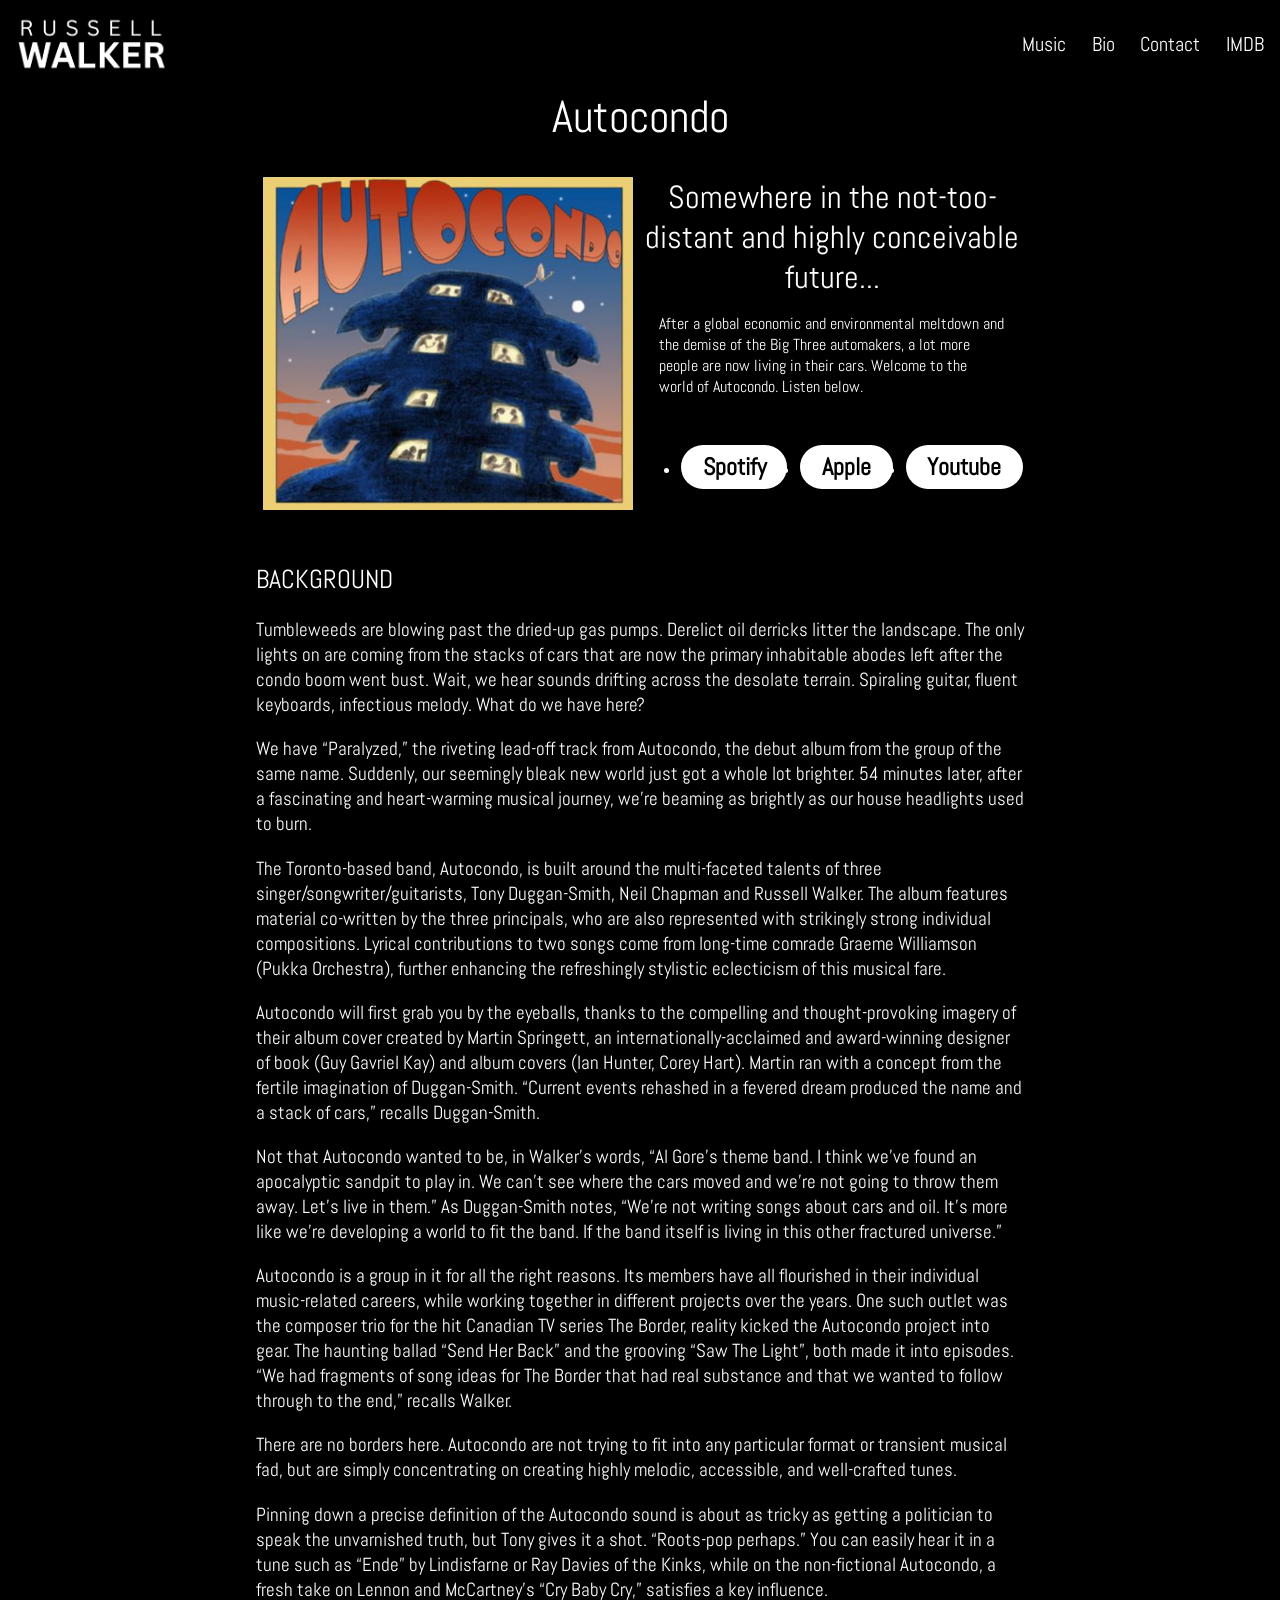
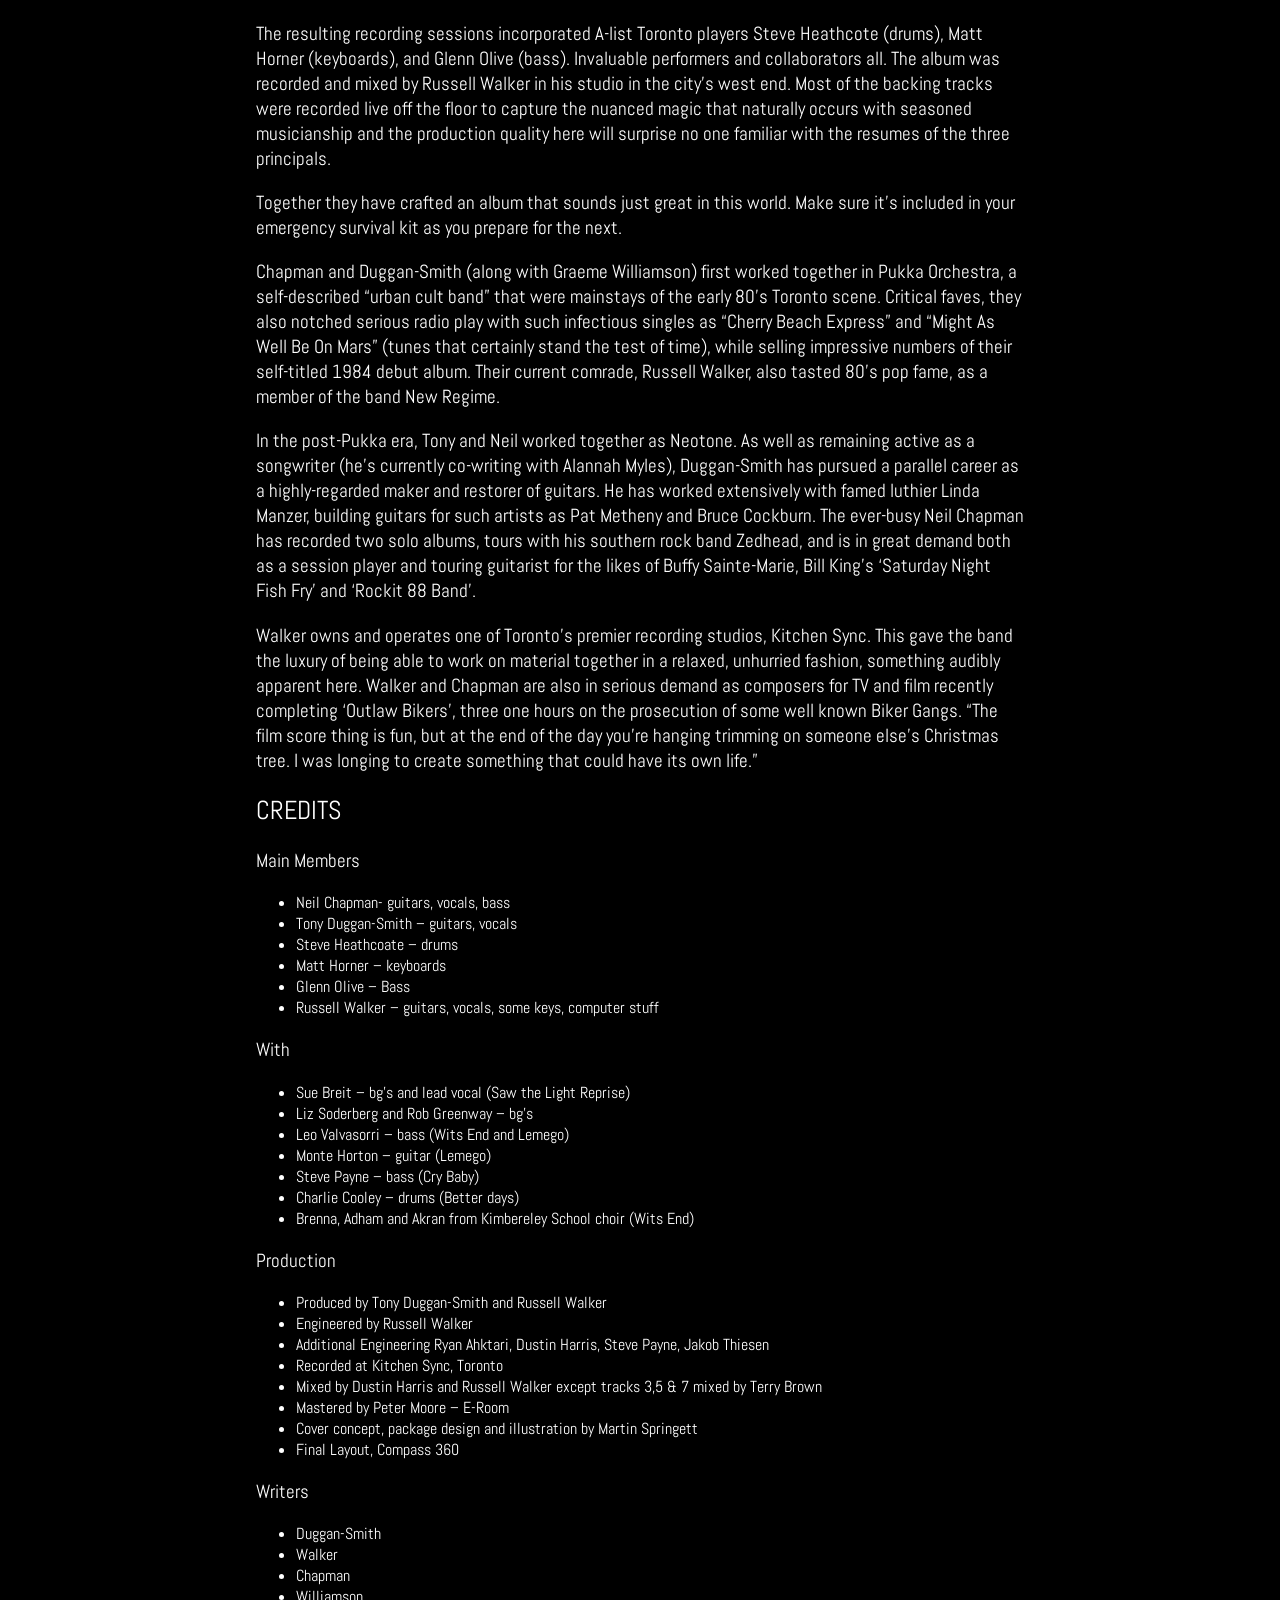
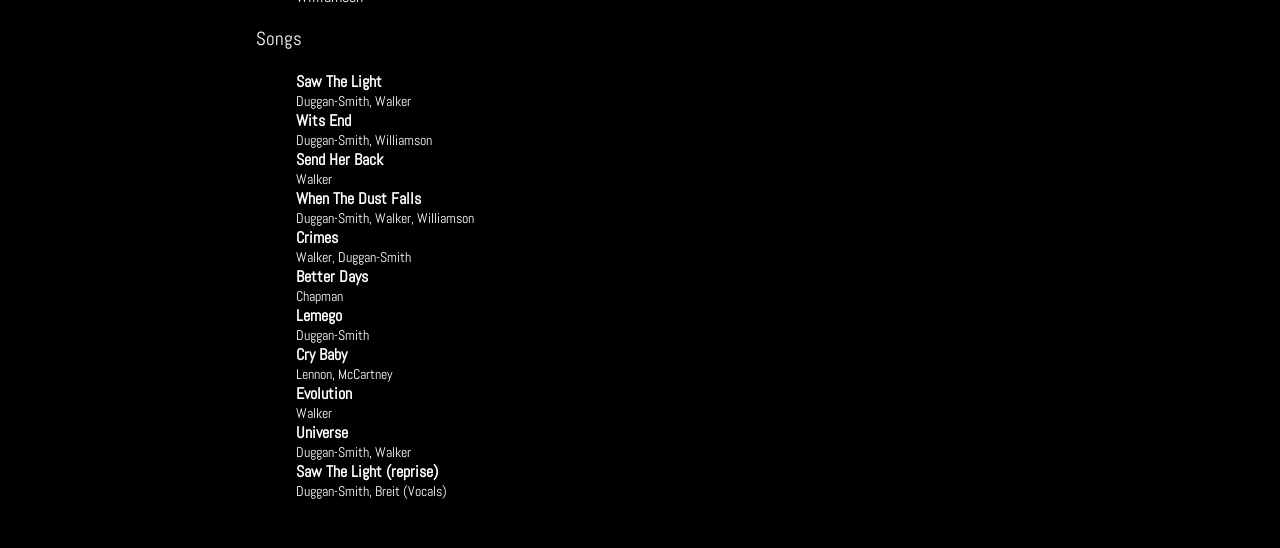
==== autocondo/index.html @ 53545d4b "Initial website implementation" ====
<!DOCTYPE html>
<html lang="en">
<head>
    <meta charset="UTF-8">
    <meta name="viewport" content="width=device-width, initial-scale=1.0">

    <title>Autocondo | Russell Walker</title>

    <link href="https://fonts.googleapis.com/css2?family=Abel&display=swap" rel="stylesheet">
    <link rel="stylesheet" href="./styles.css">
</head>

<body>
    <a class="skip-link" href="#main-content">Skip to main content</a>
    <header>
        <a href="../index.html">
        <img src="../media/images/russell_logo.png" alt="Russell Walker">
        </a>
        <nav>
            <ul>
                <li><a href="../index.html#music">Music</a></li>
                <li><a href="../index.html#bio">Bio</a></li>
                <li><a href="../index.html#contact">Contact</a></li>
                <li><a href="https://www.imdb.com/name/nm0908184/">IMDB</a></li>
            </ul>
        </nav>
    </header>

    <main id="main-content" tabindex="-1">
        <h1>Autocondo</h1>
        <section class="hero">
            <img src="../media/images/autocondo.png" alt="">
            <div class="hero-text">
                <h2>Somewhere in the not-too-distant and highly conceivable future...</h2>
                <p>After a global economic and environmental meltdown and the demise of the Big 
                   Three automakers, a lot more people are now living in their cars. Welcome to 
                   the world of Autocondo. Listen below.</p>
            
                <ul class="social-links">
                    <li><a href="https://open.spotify.com/artist/1VASIGfXllUAtYrJ89UW1N">Spotify</a></li>
                    <li><a href="https://music.apple.com/ca/artist/autocondo/295886197">Apple</a></li>
                    <li><a href="https://www.youtube.com/channel/UC-rkwxSqANpYwhd_JVwvIKQ">Youtube</a></li>
                </ul>
            </div>  
        </section>

        <section class="about">
            <h2>BACKGROUND</h2>
            <p>Tumbleweeds are blowing past the dried-up gas pumps. Derelict oil derricks litter the landscape. 
               The only lights on are coming from the stacks of cars that are now the primary inhabitable abodes 
               left after the condo boom went bust. Wait, we hear sounds drifting across the desolate terrain. 
               Spiraling guitar, fluent keyboards, infectious melody. What do we have here?</p>
            <p>We have “Paralyzed,” the riveting lead-off track from Autocondo, the debut album from the group of 
               the same name. Suddenly, our seemingly bleak new world just got a whole lot brighter. 54 minutes later, 
               after a fascinating and heart-warming musical journey, we’re beaming as brightly as our house headlights 
               used to burn.</p>
            <p>The Toronto-based band, Autocondo, is built around the multi-faceted talents of three singer/songwriter/guitarists, 
               Tony Duggan-Smith, Neil Chapman and Russell Walker. The album features material co-written by the three principals, 
               who are also represented with strikingly strong individual compositions. Lyrical contributions to two songs come from 
               long-time comrade Graeme Williamson (Pukka Orchestra), further enhancing the refreshingly stylistic eclecticism of this 
               musical fare.</p>
            <p>Autocondo will first grab you by the eyeballs, thanks to the compelling and thought-provoking imagery of their album 
               cover created by Martin Springett, an internationally-acclaimed and award-winning designer of book (Guy Gavriel Kay) 
               and album covers (Ian Hunter, Corey Hart). Martin ran with a concept from the fertile imagination of Duggan-Smith. 
               “Current events rehashed in a fevered dream produced the name and a stack of cars,” recalls Duggan-Smith.</p>
            <p>Not that Autocondo wanted to be, in Walker’s words, “Al Gore’s theme band. I think we’ve found an apocalyptic sandpit 
               to play in. We can’t see where the cars moved and we’re not going to throw them away. Let’s live in them.” 
               As Duggan-Smith notes, “We’re not writing songs about cars and oil. It’s more like we’re developing a world to fit the 
               band. If the band itself is living in this other fractured universe.”</p>
            <p>Autocondo is a group in it for all the right reasons. Its members have all flourished in their individual music-related 
               careers, while working together in different projects over the years. One such outlet was the composer trio for the hit 
               Canadian TV series The Border, reality kicked the Autocondo project into gear. The haunting ballad “Send Her Back” and 
               the grooving “Saw The Light”, both made it into episodes. “We had fragments of song ideas for The Border that had real 
               substance and that we wanted to follow through to the end,” recalls Walker.</p>
            <p>There are no borders here. Autocondo are not trying to fit into any particular format or transient musical fad, 
               but are simply concentrating on creating highly melodic, accessible, and well-crafted tunes.</p>
            <p>Pinning down a precise definition of the Autocondo sound is about as tricky as getting a politician to speak the 
               unvarnished truth, but Tony gives it a shot. “Roots-pop perhaps.” You can easily hear it in a tune such as “Ende” 
               by Lindisfarne or Ray Davies of the Kinks, while on the non-fictional Autocondo, a fresh take on Lennon and McCartney’s 
               “Cry Baby Cry,” satisfies a key influence.</p>
            <p>The resulting recording sessions incorporated A-list Toronto players Steve Heathcote (drums), Matt Horner (keyboards), 
               and Glenn Olive (bass). Invaluable performers and collaborators all. The album was recorded and mixed by Russell Walker 
               in his studio in the city’s west end. Most of the backing tracks were recorded live off the floor to capture the nuanced 
               magic that naturally occurs with seasoned musicianship and the production quality here will surprise no one familiar with 
               the resumes of the three principals.</p>
            <p>Together they have crafted an album that sounds just great in this world. Make sure it’s included in your emergency 
               survival kit as you prepare for the next.</p>
            <p>Chapman and Duggan-Smith (along with Graeme Williamson) first worked together in Pukka Orchestra, a self-described 
               “urban cult band” that were mainstays of the early 80's Toronto scene. Critical faves, they also notched serious radio 
               play with such infectious singles as “Cherry Beach Express” and “Might As Well Be On Mars” (tunes that certainly stand 
               the test of time), while selling impressive numbers of their self-titled 1984 debut album. Their current comrade, 
               Russell Walker, also tasted 80's pop fame, as a member of the band New Regime.</p>
            <p>In the post-Pukka era, Tony and Neil worked together as Neotone. As well as remaining active as a songwriter (he’s currently 
               co-writing with Alannah Myles), Duggan-Smith has pursued a parallel career as a highly-regarded maker and restorer of guitars. 
               He has worked extensively with famed luthier Linda Manzer, building guitars for such artists as Pat Metheny and Bruce Cockburn. 
               The ever-busy Neil Chapman has recorded two solo albums, tours with his southern rock band Zedhead, and is in great demand both 
               as a session player and touring guitarist for the likes of Buffy Sainte-Marie, Bill King’s ‘Saturday Night Fish Fry’ and ‘Rockit 
               88 Band’.</p>
            <p>Walker owns and operates one of Toronto’s premier recording studios, Kitchen Sync. This gave the band the luxury of being able to 
               work on material together in a relaxed, unhurried fashion, something audibly apparent here. Walker and Chapman are also in serious 
               demand as composers for TV and film recently completing ‘Outlaw Bikers’, three one hours on the prosecution of some well known Biker 
               Gangs. “The film score thing is fun, but at the end of the day you’re hanging trimming on someone else’s Christmas tree. I was 
               longing to create something that could have its own life.”</p>

            <h2>CREDITS</h2>
            <h3>Main Members</h3>
            <ul>
                <li>Neil Chapman- guitars, vocals, bass</li>
                <li>Tony Duggan-Smith – guitars, vocals</li>
                <li>Steve Heathcoate – drums</li>
                <li>Matt Horner – keyboards</li>
                <li>Glenn Olive – Bass</li>
                <li>Russell Walker – guitars, vocals, some keys, computer stuff</li>
            </ul>
            <h3>With</h3>
            <ul>
                <li>Sue Breit – bg’s and lead vocal (Saw the Light Reprise)</li>
                <li>Liz Soderberg and Rob Greenway – bg’s</li>
                <li>Leo Valvasorri – bass (Wits End and Lemego)</li>
                <li>Monte Horton – guitar (Lemego)</li>
                <li>Steve Payne – bass (Cry Baby)</li>
                <li>Charlie Cooley – drums (Better days)</li>
                <li>Brenna, Adham and Akran from Kimbereley School choir (Wits End)</li>
            </ul>
            <h3>Production</h3>
            <ul>
                <li>Produced by Tony Duggan-Smith and Russell Walker</li>
                <li>Engineered by Russell Walker</li>
                <li>Additional Engineering Ryan Ahktari, Dustin Harris, Steve Payne, Jakob Thiesen</li>
                <li>Recorded at Kitchen Sync, Toronto</li>
                <li>Mixed by Dustin Harris and Russell Walker except tracks 3,5 & 7 mixed by Terry Brown</li>
                <li>Mastered by Peter Moore – E-Room</li>
                <li>Cover concept, package design and illustration by Martin Springett</li>
                <li>Final Layout, Compass 360</li>
            </ul>
            <h3>Writers</h3>
            <ul>
                <li>Duggan-Smith</li>
                <li>Walker</li>
                <li>Chapman</li>
                <li>Williamson</li>
            </ul>
            <h3>Songs</h3>
            <ul class="song-list">
                <li>
                    <strong>Saw The Light</strong>
                    <span>Duggan-Smith, Walker</span>
                </li>

                <li>
                    <strong>Wits End</strong>
                    <span>Duggan-Smith, Williamson</span>
                </li>

                <li>
                    <strong>Send Her Back</strong>
                    <span>Walker</span>
                </li>

                <li>
                    <strong>When The Dust Falls</strong>
                    <span>Duggan-Smith, Walker, Williamson</span>
                </li>

                <li>
                    <strong>Crimes</strong>
                    <span>Walker, Duggan-Smith</span>
                </li>

                <li>
                    <strong>Better Days</strong>
                    <span>Chapman</span>
                </li>

                <li>
                    <strong>Lemego</strong>
                    <span>Duggan-Smith</span>
                </li>

                <li>
                    <strong>Cry Baby</strong>
                    <span>Lennon, McCartney</span>
                </li>

                <li>
                    <strong>Evolution</strong>
                    <span>Walker</span>
                </li>

                <li>
                    <strong>Universe</strong>
                    <span>Duggan-Smith, Walker</span>
                </li>

                <li>
                    <strong>Saw The Light (reprise)</strong>
                    <span>Duggan-Smith, Breit (Vocals)</span>
                </li>
            </ul>
        </section>
    </main>
</body>
</html>
---- autocondo/styles.css ----
body {
    background-color: black;
    margin: 0;
    font-family: "Abel", sans-serif;
    color: white;
}

header {
    display: flex;
    padding: 1rem;
    align-items: center;

    position: sticky;
    top: 0;
    z-index: 1000;
}

header > a {
    margin: 0;
}

header > a img {
    height: 3.5rem;
    width: auto;
    display: block;
    margin: 0;
}

nav {
    margin-left: auto;
}

nav ul {
    display: flex;
    justify-content: space-evenly;
    gap: clamp(0.5rem, 2vw, 2rem);

    margin: 0;
    padding: 0;
}

nav li {
    list-style-type: none;
}

li a {
    color: white;
    text-decoration: none;
    font-size: clamp(1rem, 2vw, 1.25rem);
}

h1 {
    font-size: clamp(1.5rem, 3.5vw, 4rem);
    font-weight: 350;
    margin: 0;
    text-align: center;
    padding-bottom: 2rem;
}

.hero {
    width: 60%;
    margin: 0 auto;
    display: flex;
    height: clamp(20rem, 26vw, 24rem);
}

.hero h2 {
    font-size: clamp(1.5rem, 2.5vw, 3rem);
    font-weight: 350;
    margin: 0;
    text-align: center;
}

.hero-text {
    display: flex;
    flex-direction: column;
    justify-content: space-between;
}

.hero-text h2,
.hero-text p {
    margin: 0;
}

.hero-text p {
    width: 90%;
    margin: 0 auto;
    padding-top: 1rem;
    padding-bottom: 1rem;
}

.hero img {
    display: block;
    object-fit: contain;
    height: 100%;
    border-radius: 0.5rem;
}

.hero > img,
.hero-text {
    flex: 1;
    min-width: 0;
}

.social-links {
    padding-top: 1rem;
    padding-bottom: 1rem;
    display: flex;
    justify-content: center;
    gap: clamp(0.25rem, 1vw, 1rem);
    flex-wrap: wrap;
}

.social-links li a {
    display: inline-block;
    background-color: white;
    color: black;

    padding: clamp(0.3rem, 0.8vw, 0.4rem)
            clamp(0.8rem, 1.7vw, 1.7rem);

    border-radius: 9999px;

    text-decoration: none;
    font-size: clamp(1rem, 2vw, 1.5rem);
    font-weight: 600;
}

.about {
    width: 60%;
    margin: 0 auto;
    padding-top: 2rem;
    padding-bottom: 2rem;
}

.about h2 {
    font-size: clamp(1rem, 2vw, 2rem);
    font-weight: 300;
}

.about p {
    font-size: clamp(1rem, 1.5vw, 1.5rem);
    font-weight: 250;
}

.about h3 {
    font-size: clamp(1rem, 1.5vw, 1.5rem);
    font-weight: 300;
}

.about ul {
    display: flex;
    flex-direction: column;
}

.song-list li {
    display: flex;
    flex-direction: column;
}

.song-list span {
    font-size: 0.9em;
}

@media (max-width: 900px) {
    .hero {
        flex-direction: column;
        height: auto;
    }

    .hero > img,
    .hero-text {
        width: 100%;
    }
}

a {
    transition: opacity 0.2s ease;
}

a:hover {
    opacity: 0.7;
}

a:focus-visible {
    outline: 2px solid white;
    outline-offset: 4px;
}

.social-links a:hover,
.imdb-link:hover {
    opacity: 0.8;
    transform: scale(1.03);
}

.social-links a:focus-visible {
    outline: 3px solid white;
    outline-offset: 3px;
}

.skip-link {
    position: absolute;
    left: -9999px;
}

.skip-link:focus {
    left: 1rem;
    top: 1rem;
    z-index: 2000;
    background: white;
    color: black;
    padding: 0.75rem 1rem;
}
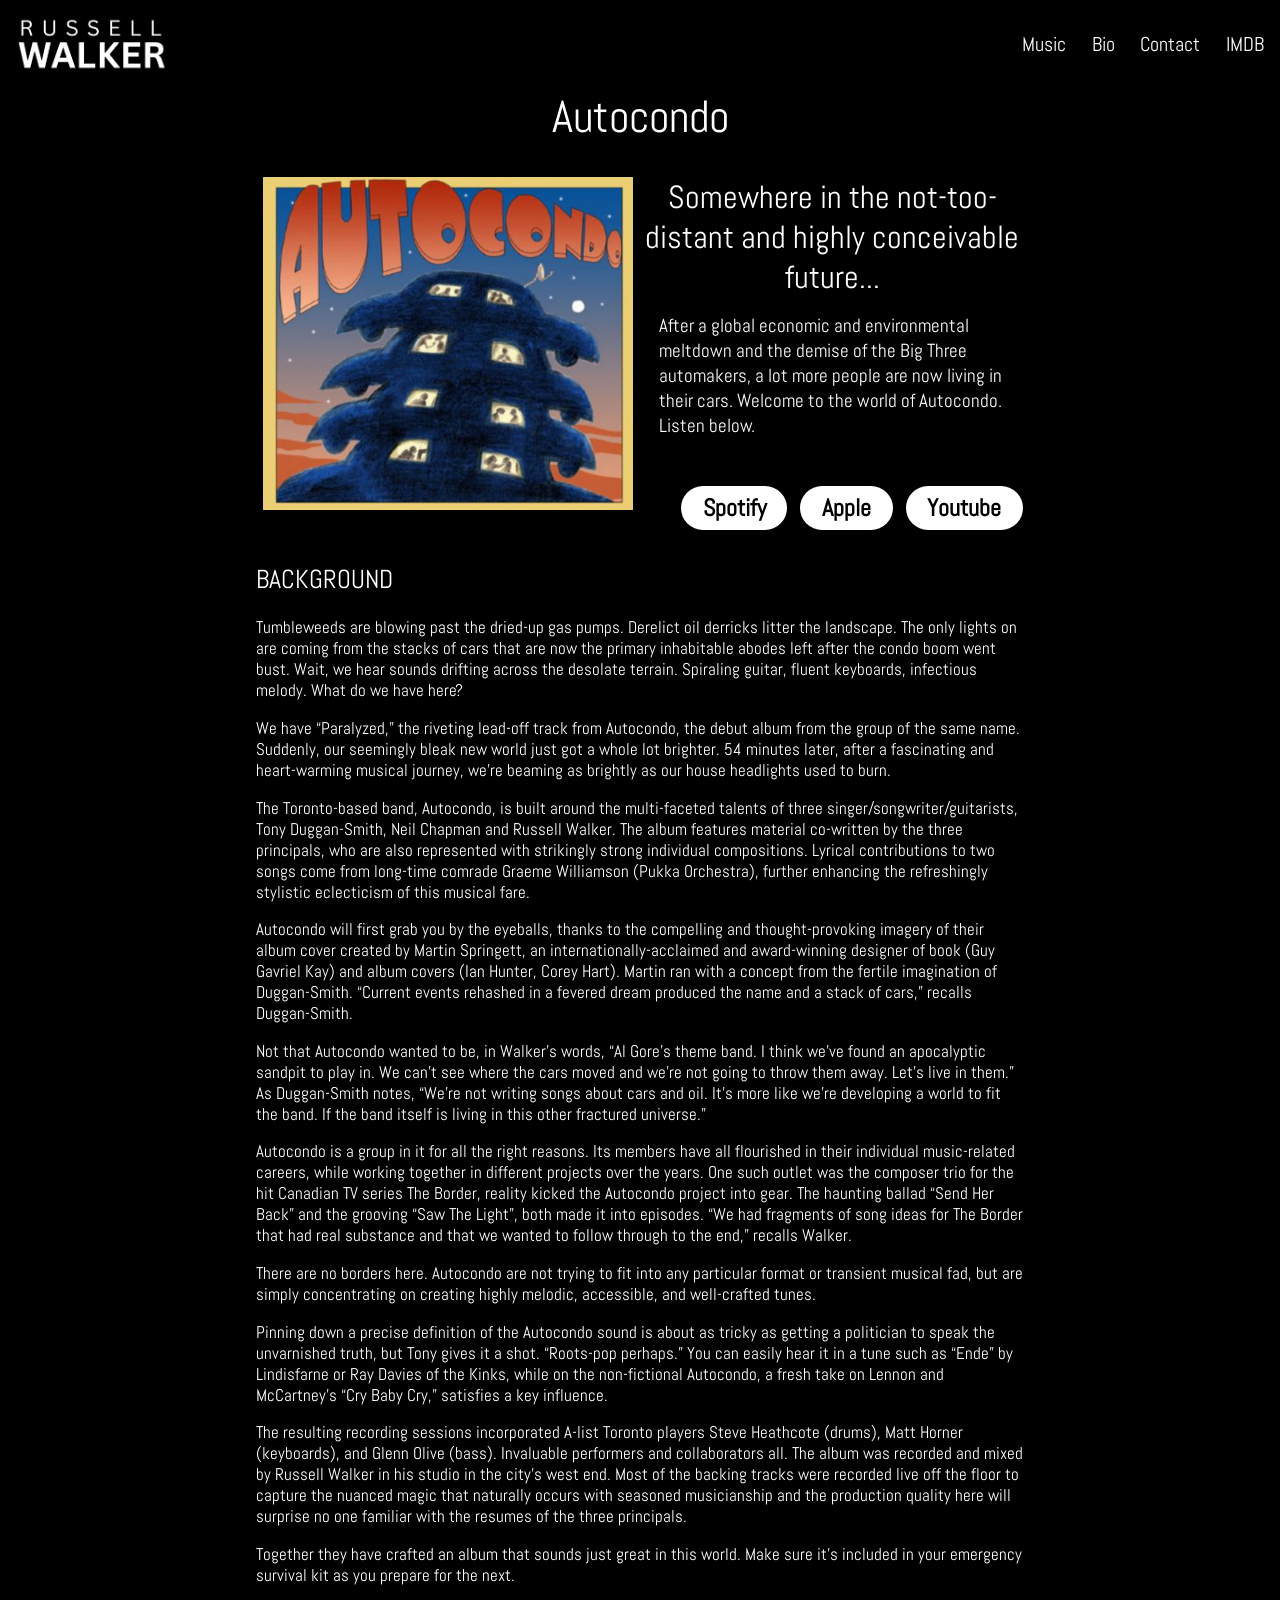
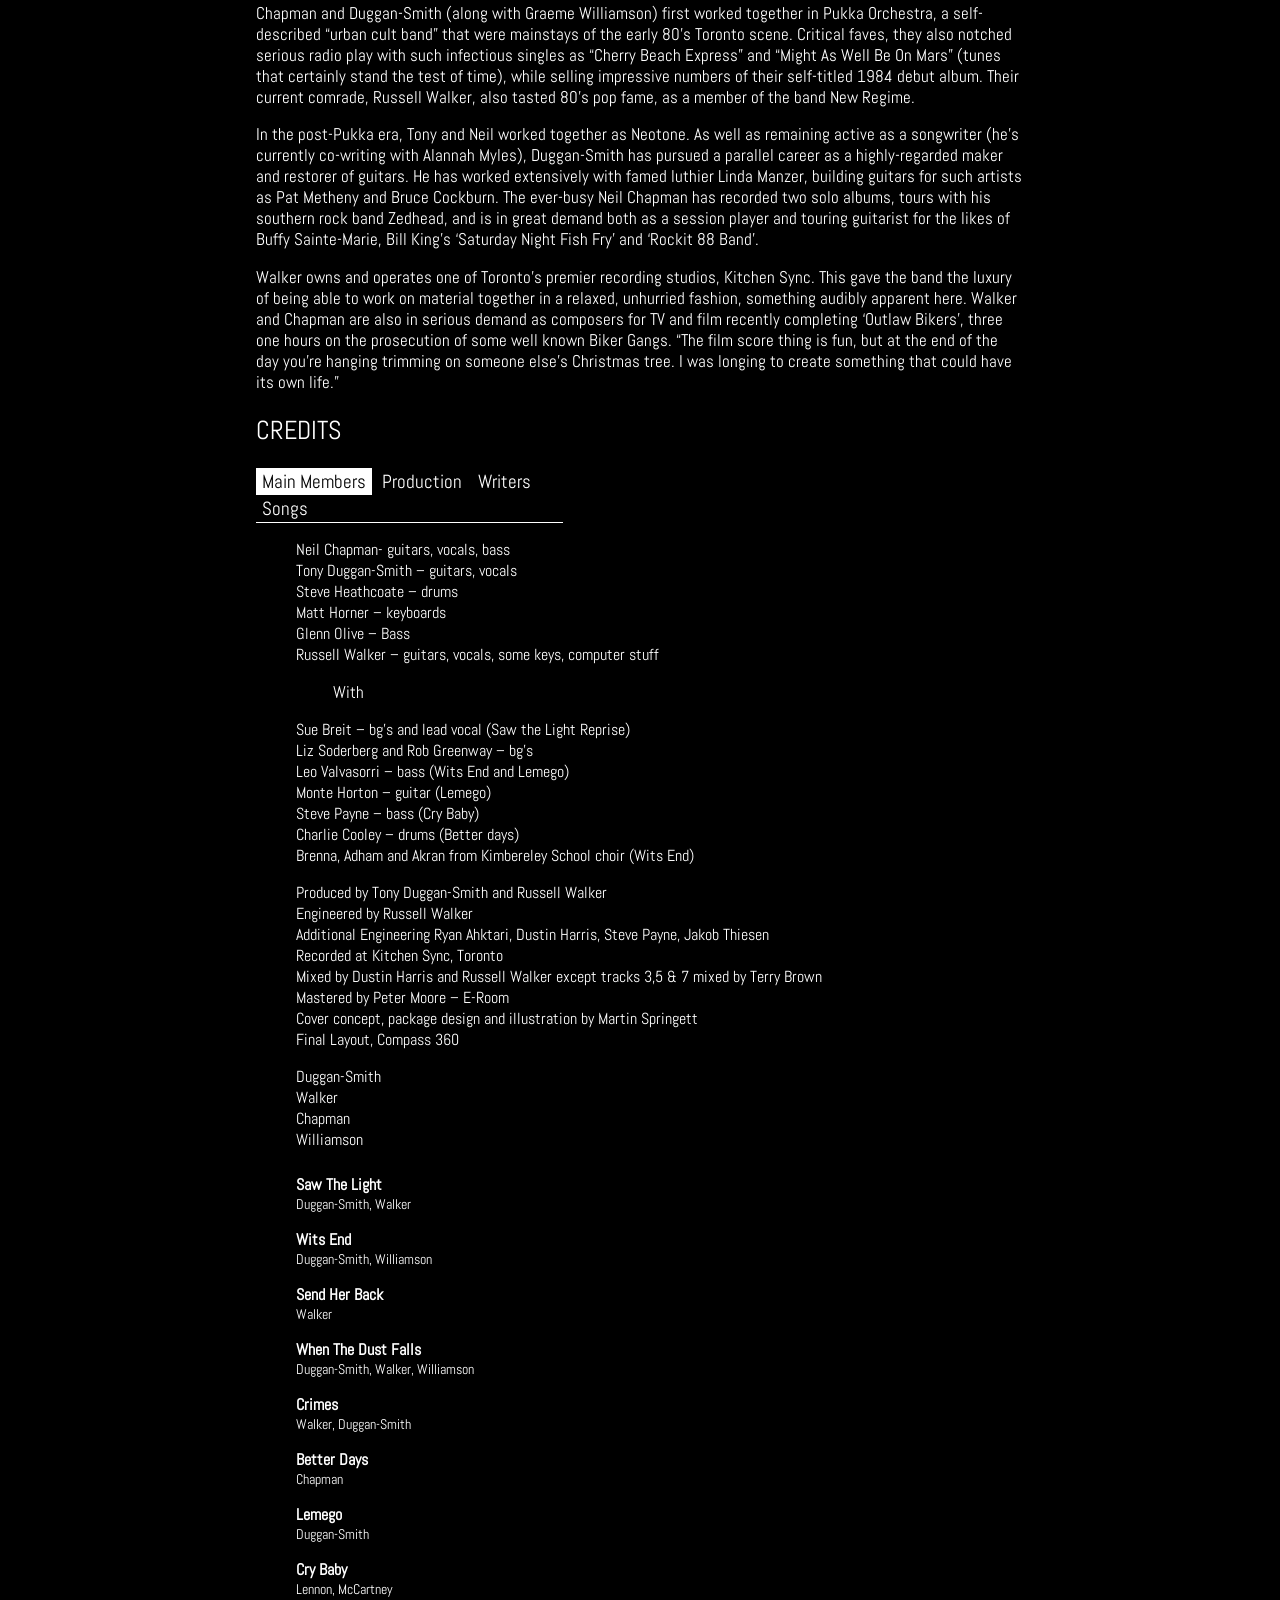
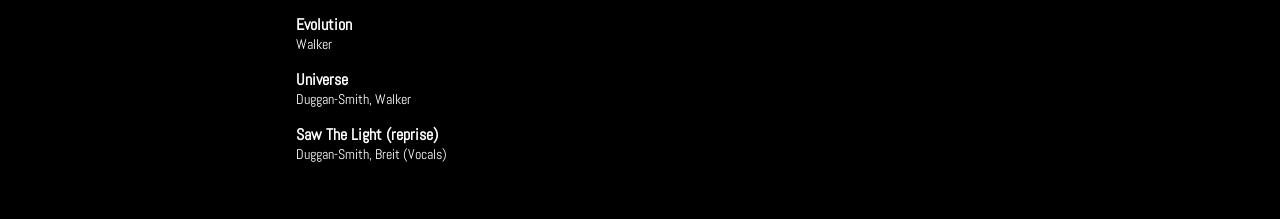
==== commit 4b402cd8: "move waupoos to homepage" ====
--- a/autocondo/index.html
+++ b/autocondo/index.html
@@ -103,101 +103,116 @@
                longing to create something that could have its own life.”</p>
 
             <h2>CREDITS</h2>
-            <h3>Main Members</h3>
-            <ul>
-                <li>Neil Chapman- guitars, vocals, bass</li>
-                <li>Tony Duggan-Smith – guitars, vocals</li>
-                <li>Steve Heathcoate – drums</li>
-                <li>Matt Horner – keyboards</li>
-                <li>Glenn Olive – Bass</li>
-                <li>Russell Walker – guitars, vocals, some keys, computer stuff</li>
-            </ul>
-            <h3>With</h3>
-            <ul>
-                <li>Sue Breit – bg’s and lead vocal (Saw the Light Reprise)</li>
-                <li>Liz Soderberg and Rob Greenway – bg’s</li>
-                <li>Leo Valvasorri – bass (Wits End and Lemego)</li>
-                <li>Monte Horton – guitar (Lemego)</li>
-                <li>Steve Payne – bass (Cry Baby)</li>
-                <li>Charlie Cooley – drums (Better days)</li>
-                <li>Brenna, Adham and Akran from Kimbereley School choir (Wits End)</li>
-            </ul>
-            <h3>Production</h3>
-            <ul>
-                <li>Produced by Tony Duggan-Smith and Russell Walker</li>
-                <li>Engineered by Russell Walker</li>
-                <li>Additional Engineering Ryan Ahktari, Dustin Harris, Steve Payne, Jakob Thiesen</li>
-                <li>Recorded at Kitchen Sync, Toronto</li>
-                <li>Mixed by Dustin Harris and Russell Walker except tracks 3,5 & 7 mixed by Terry Brown</li>
-                <li>Mastered by Peter Moore – E-Room</li>
-                <li>Cover concept, package design and illustration by Martin Springett</li>
-                <li>Final Layout, Compass 360</li>
-            </ul>
-            <h3>Writers</h3>
-            <ul>
-                <li>Duggan-Smith</li>
-                <li>Walker</li>
-                <li>Chapman</li>
-                <li>Williamson</li>
-            </ul>
-            <h3>Songs</h3>
-            <ul class="song-list">
-                <li>
-                    <strong>Saw The Light</strong>
-                    <span>Duggan-Smith, Walker</span>
-                </li>
-
-                <li>
-                    <strong>Wits End</strong>
-                    <span>Duggan-Smith, Williamson</span>
-                </li>
-
-                <li>
-                    <strong>Send Her Back</strong>
-                    <span>Walker</span>
-                </li>
-
-                <li>
-                    <strong>When The Dust Falls</strong>
-                    <span>Duggan-Smith, Walker, Williamson</span>
-                </li>
-
-                <li>
-                    <strong>Crimes</strong>
-                    <span>Walker, Duggan-Smith</span>
-                </li>
-
-                <li>
-                    <strong>Better Days</strong>
-                    <span>Chapman</span>
-                </li>
-
-                <li>
-                    <strong>Lemego</strong>
-                    <span>Duggan-Smith</span>
-                </li>
-
-                <li>
-                    <strong>Cry Baby</strong>
-                    <span>Lennon, McCartney</span>
-                </li>
-
-                <li>
-                    <strong>Evolution</strong>
-                    <span>Walker</span>
-                </li>
-
-                <li>
-                    <strong>Universe</strong>
-                    <span>Duggan-Smith, Walker</span>
-                </li>
-
-                <li>
-                    <strong>Saw The Light (reprise)</strong>
-                    <span>Duggan-Smith, Breit (Vocals)</span>
-                </li>
-            </ul>
+
+            <div class="credits-tabs">
+                <button class="active" type="button" data-tab="members">Main Members</button>
+                <button type="button" data-tab="production">Production</button>
+                <button type="button" data-tab="writers">Writers</button>
+                <button type="button" data-tab="songs">Songs</button>
+            </div>
+            <div class="credits-panel" id="members">
+                <ul>
+                    <li>Neil Chapman- guitars, vocals, bass</li>
+                    <li>Tony Duggan-Smith – guitars, vocals</li>
+                    <li>Steve Heathcoate – drums</li>
+                    <li>Matt Horner – keyboards</li>
+                    <li>Glenn Olive – Bass</li>
+                    <li>Russell Walker – guitars, vocals, some keys, computer stuff</li>
+                </ul>
+                <h3>With</h3>
+                <ul>
+                    <li>Sue Breit – bg’s and lead vocal (Saw the Light Reprise)</li>
+                    <li>Liz Soderberg and Rob Greenway – bg’s</li>
+                    <li>Leo Valvasorri – bass (Wits End and Lemego)</li>
+                    <li>Monte Horton – guitar (Lemego)</li>
+                    <li>Steve Payne – bass (Cry Baby)</li>
+                    <li>Charlie Cooley – drums (Better days)</li>
+                    <li>Brenna, Adham and Akran from Kimbereley School choir (Wits End)</li>
+                </ul>
+            </div>
+
+            <div class="credits-panel" id="production">
+                <ul>
+                    <li>Produced by Tony Duggan-Smith and Russell Walker</li>
+                    <li>Engineered by Russell Walker</li>
+                    <li>Additional Engineering Ryan Ahktari, Dustin Harris, Steve Payne, Jakob Thiesen</li>
+                    <li>Recorded at Kitchen Sync, Toronto</li>
+                    <li>Mixed by Dustin Harris and Russell Walker except tracks 3,5 & 7 mixed by Terry Brown</li>
+                    <li>Mastered by Peter Moore – E-Room</li>
+                    <li>Cover concept, package design and illustration by Martin Springett</li>
+                    <li>Final Layout, Compass 360</li>
+                </ul>
+            </div>
+
+            <div class="credits-panel" id="writers">
+                <ul>
+                    <li>Duggan-Smith</li>
+                    <li>Walker</li>
+                    <li>Chapman</li>
+                    <li>Williamson</li>
+                </ul>
+            </div>
+
+            <div class="credits-panel" id="songs">
+                <ul class="song-list">
+                    <li>
+                        <strong>Saw The Light</strong>
+                        <span>Duggan-Smith, Walker</span>
+                    </li>
+
+                    <li>
+                        <strong>Wits End</strong>
+                        <span>Duggan-Smith, Williamson</span>
+                    </li>
+
+                    <li>
+                        <strong>Send Her Back</strong>
+                        <span>Walker</span>
+                    </li>
+
+                    <li>
+                        <strong>When The Dust Falls</strong>
+                        <span>Duggan-Smith, Walker, Williamson</span>
+                    </li>
+
+                    <li>
+                        <strong>Crimes</strong>
+                        <span>Walker, Duggan-Smith</span>
+                    </li>
+
+                    <li>
+                        <strong>Better Days</strong>
+                        <span>Chapman</span>
+                    </li>
+
+                    <li>
+                        <strong>Lemego</strong>
+                        <span>Duggan-Smith</span>
+                    </li>
+
+                    <li>
+                        <strong>Cry Baby</strong>
+                        <span>Lennon, McCartney</span>
+                    </li>
+
+                    <li>
+                        <strong>Evolution</strong>
+                        <span>Walker</span>
+                    </li>
+
+                    <li>
+                        <strong>Universe</strong>
+                        <span>Duggan-Smith, Walker</span>
+                    </li>
+
+                    <li>
+                        <strong>Saw The Light (reprise)</strong>
+                        <span>Duggan-Smith, Breit (Vocals)</span>
+                    </li>
+                </ul>
+            </div>
         </section>
     </main>
+    <script src="./auto_scripts.js"></script> 
 </body>
 </html>
--- a/autocondo/styles.css
+++ b/autocondo/styles.css
@@ -3,6 +3,10 @@
     margin: 0;
     font-family: "Abel", sans-serif;
     color: white;
+}
+
+li {
+    list-style-type: none;
 }
 
 header {
@@ -13,6 +17,7 @@
     position: sticky;
     top: 0;
     z-index: 1000;
+    background-color: rgba(0, 0, 0, 0.7);
 }
 
 header > a {
@@ -39,11 +44,7 @@
     padding: 0;
 }
 
-nav li {
-    list-style-type: none;
-}
-
-li a {
+nav li a {
     color: white;
     text-decoration: none;
     font-size: clamp(1rem, 2vw, 1.25rem);
@@ -102,6 +103,16 @@
     min-width: 0;
 }
 
+.hero-text p {
+    font-size: clamp(1rem, 1.5vw, 1.5rem);
+    font-weight: 250;
+}
+
+.credits-tabs button:focus-visible {
+    outline: 3px solid white;
+    outline-offset: 3px;
+}
+
 .social-links {
     padding-top: 1rem;
     padding-bottom: 1rem;
@@ -109,6 +120,10 @@
     justify-content: center;
     gap: clamp(0.25rem, 1vw, 1rem);
     flex-wrap: wrap;
+}
+
+.social-links li {
+    list-style-type: none;
 }
 
 .social-links li a {
@@ -139,7 +154,7 @@
 }
 
 .about p {
-    font-size: clamp(1rem, 1.5vw, 1.5rem);
+    font-size: clamp(1rem, 1.3vw, 1.3rem);
     font-weight: 250;
 }
 
@@ -153,9 +168,36 @@
     flex-direction: column;
 }
 
+.credits-tabs {
+    width: 40%;
+    border-bottom: 1px solid white;
+}
+
+.credits-tabs button {
+    font-family: inherit;
+    font-size: clamp(1rem, 1.5vw, 1.5rem);
+    font-weight: 300;
+    background-color: black;
+    color: white;
+    border: none;
+}
+
+.credits-tabs button.active {
+    background-color: white;
+    color: black;
+}
+
+.credits-panel h3 {
+    font-size: clamp(1rem, 1.3vw, 1.3rem);
+    font-weight: 300;
+    margin-left: 10%;
+}
+
 .song-list li {
     display: flex;
     flex-direction: column;
+    padding-top: 0.5rem;
+    padding-bottom: 0.5rem;
 }
 
 .song-list span {
@@ -187,8 +229,7 @@
     outline-offset: 4px;
 }
 
-.social-links a:hover,
-.imdb-link:hover {
+.social-links a:hover {
     opacity: 0.8;
     transform: scale(1.03);
 }
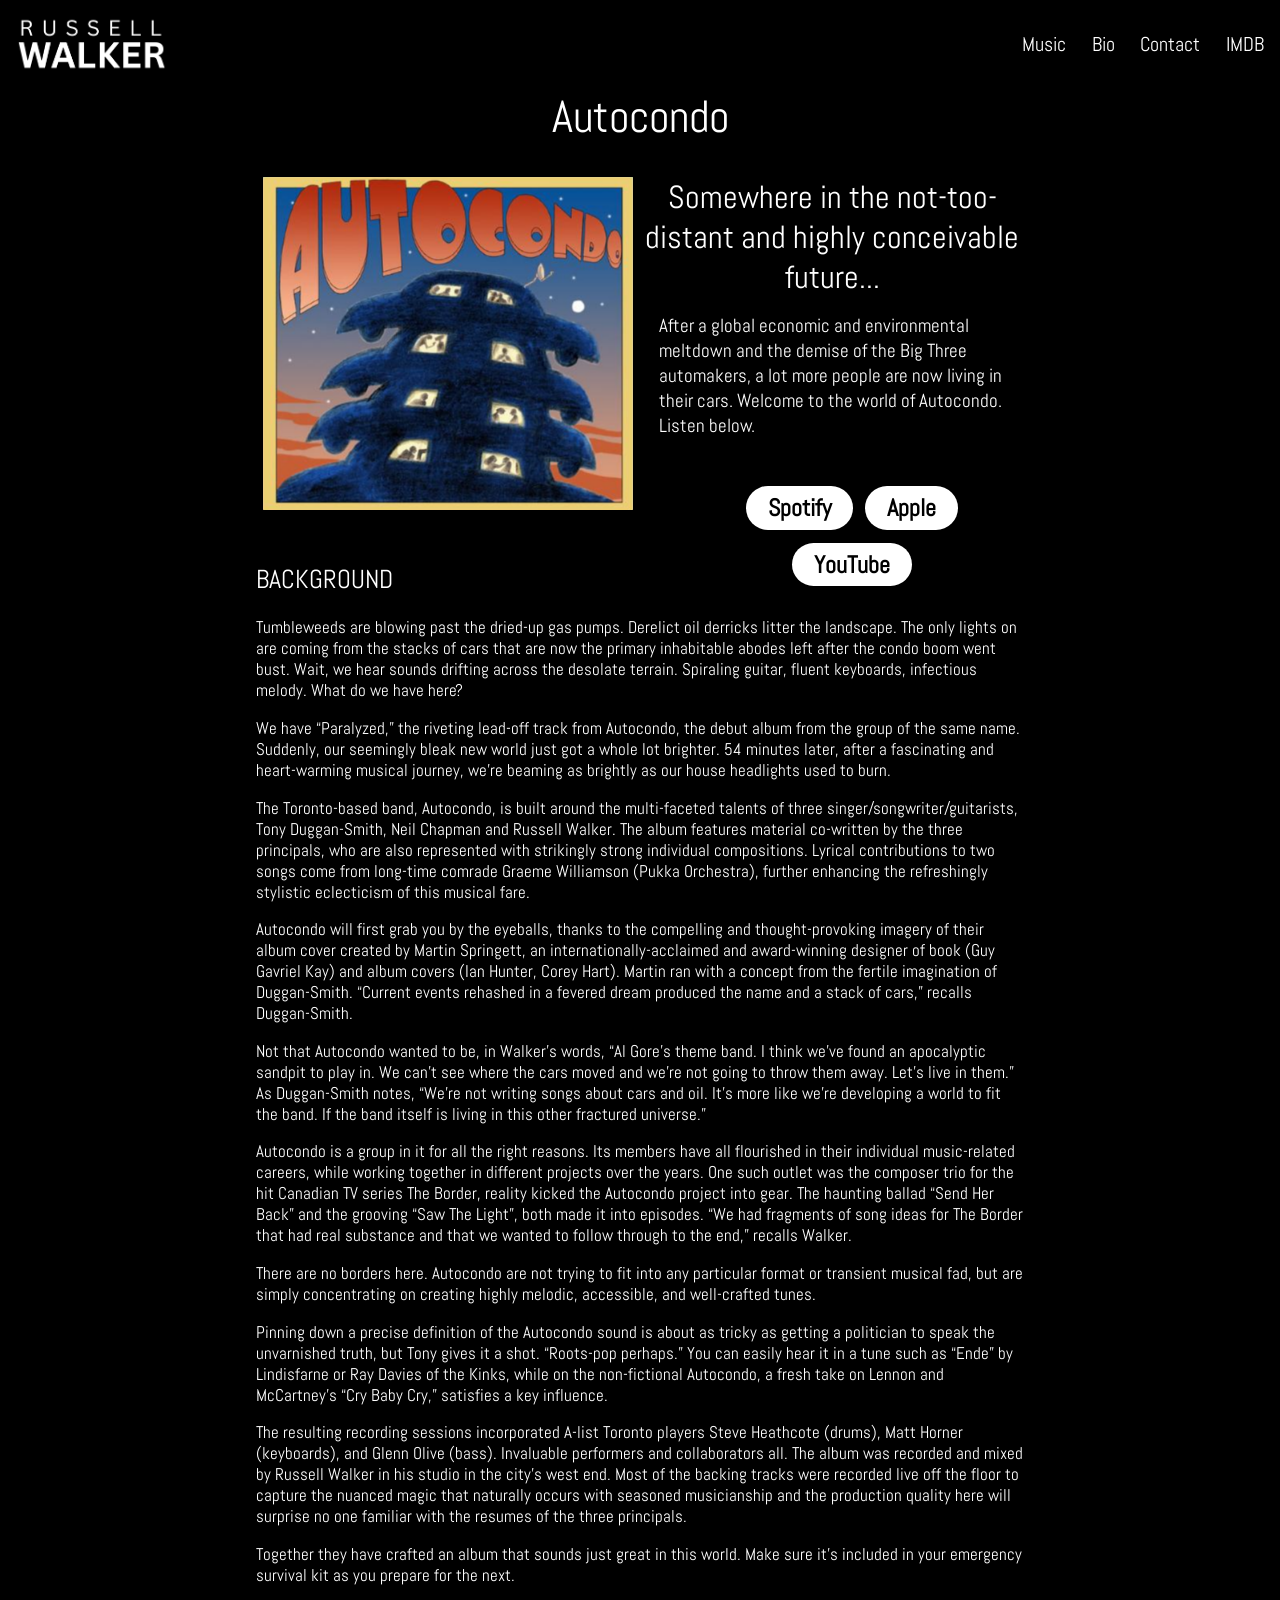
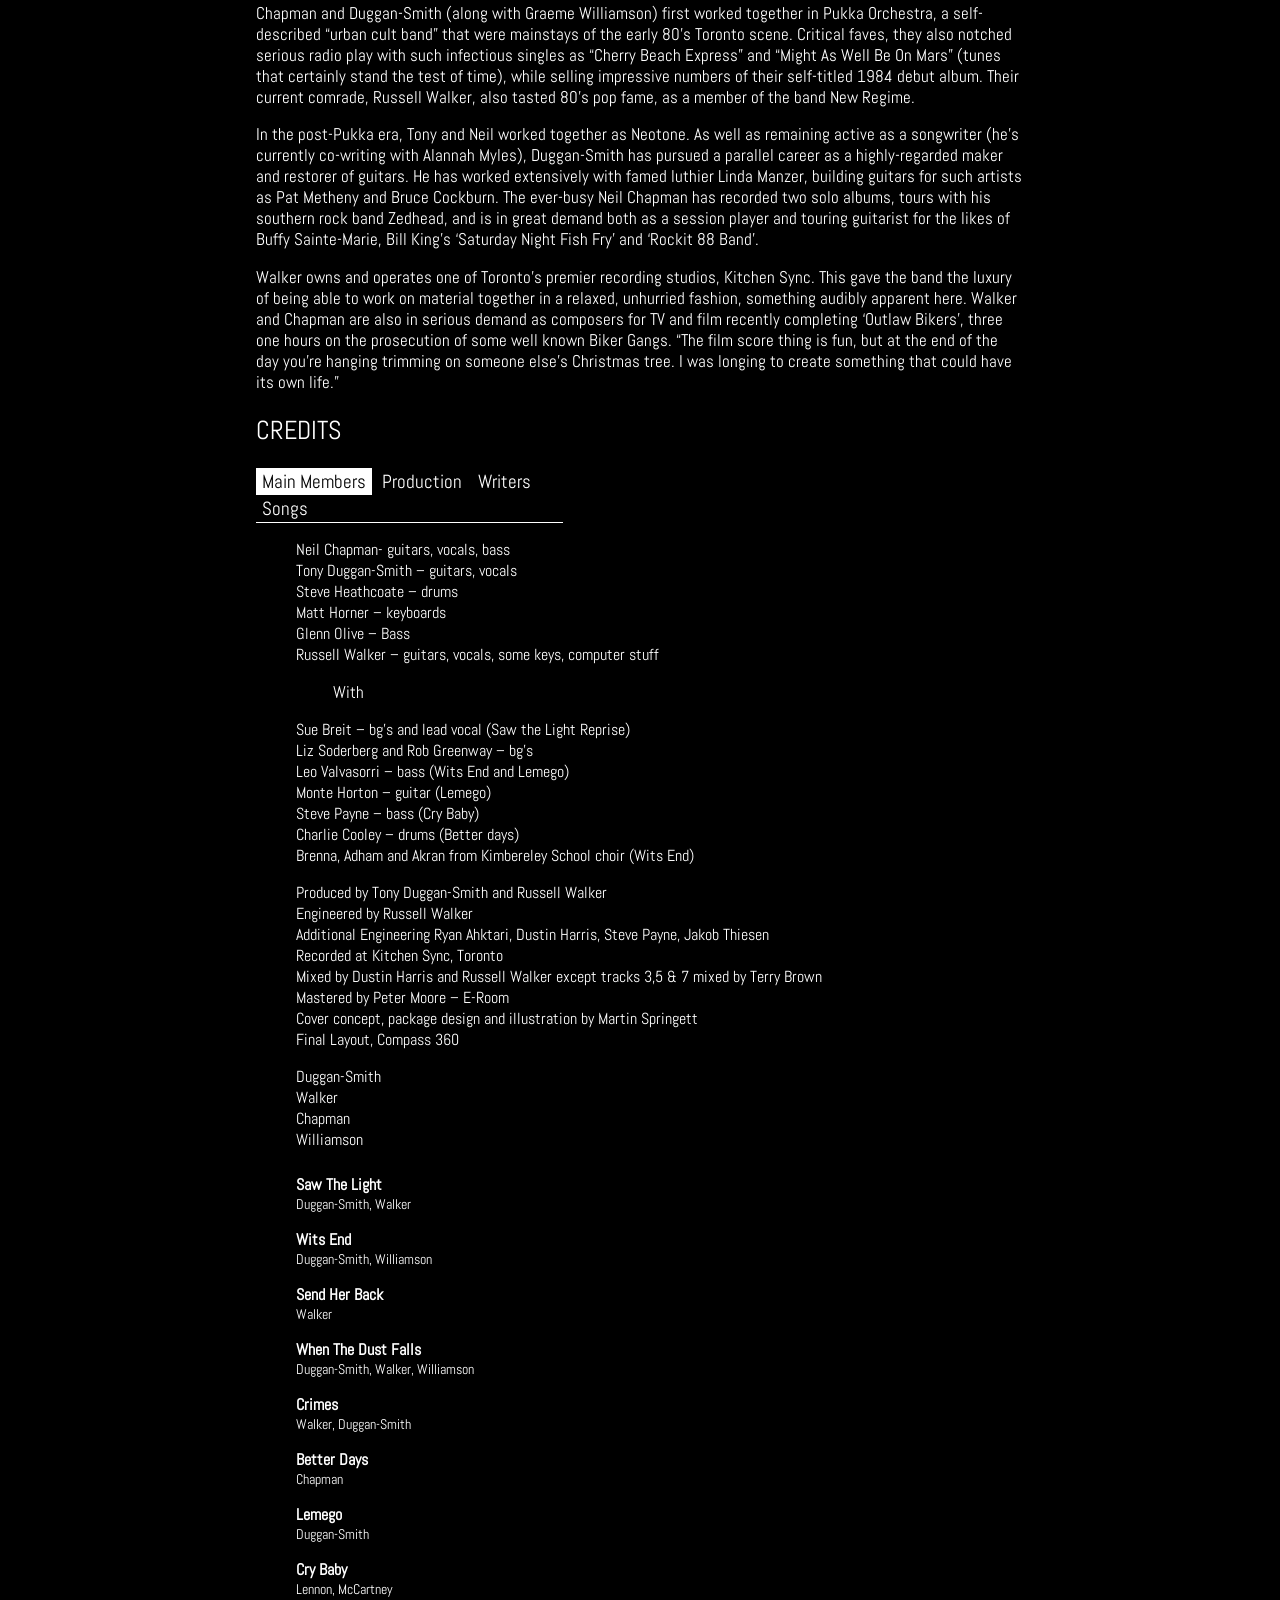
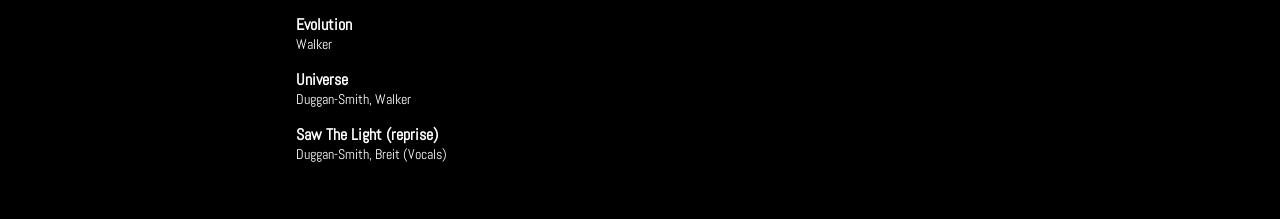
==== commit ed2b8d36: "small accessibility improvements" ====
--- a/autocondo/index.html
+++ b/autocondo/index.html
@@ -39,13 +39,13 @@
                 <ul class="social-links">
                     <li><a href="https://open.spotify.com/artist/1VASIGfXllUAtYrJ89UW1N">Spotify</a></li>
                     <li><a href="https://music.apple.com/ca/artist/autocondo/295886197">Apple</a></li>
-                    <li><a href="https://www.youtube.com/channel/UC-rkwxSqANpYwhd_JVwvIKQ">Youtube</a></li>
+                    <li><a href="https://www.youtube.com/channel/UC-rkwxSqANpYwhd_JVwvIKQ">YouTube</a></li>
                 </ul>
             </div>  
         </section>
 
         <section class="about">
-            <h2>BACKGROUND</h2>
+            <h2>Background</h2>
             <p>Tumbleweeds are blowing past the dried-up gas pumps. Derelict oil derricks litter the landscape. 
                The only lights on are coming from the stacks of cars that are now the primary inhabitable abodes 
                left after the condo boom went bust. Wait, we hear sounds drifting across the desolate terrain. 
@@ -102,7 +102,7 @@
                Gangs. “The film score thing is fun, but at the end of the day you’re hanging trimming on someone else’s Christmas tree. I was 
                longing to create something that could have its own life.”</p>
 
-            <h2>CREDITS</h2>
+            <h2>Credits</h2>
 
             <div class="credits-tabs">
                 <button class="active" type="button" data-tab="members">Main Members</button>
--- a/autocondo/styles.css
+++ b/autocondo/styles.css
@@ -151,6 +151,7 @@
 .about h2 {
     font-size: clamp(1rem, 2vw, 2rem);
     font-weight: 300;
+    text-transform: uppercase;
 }
 
 .about p {
